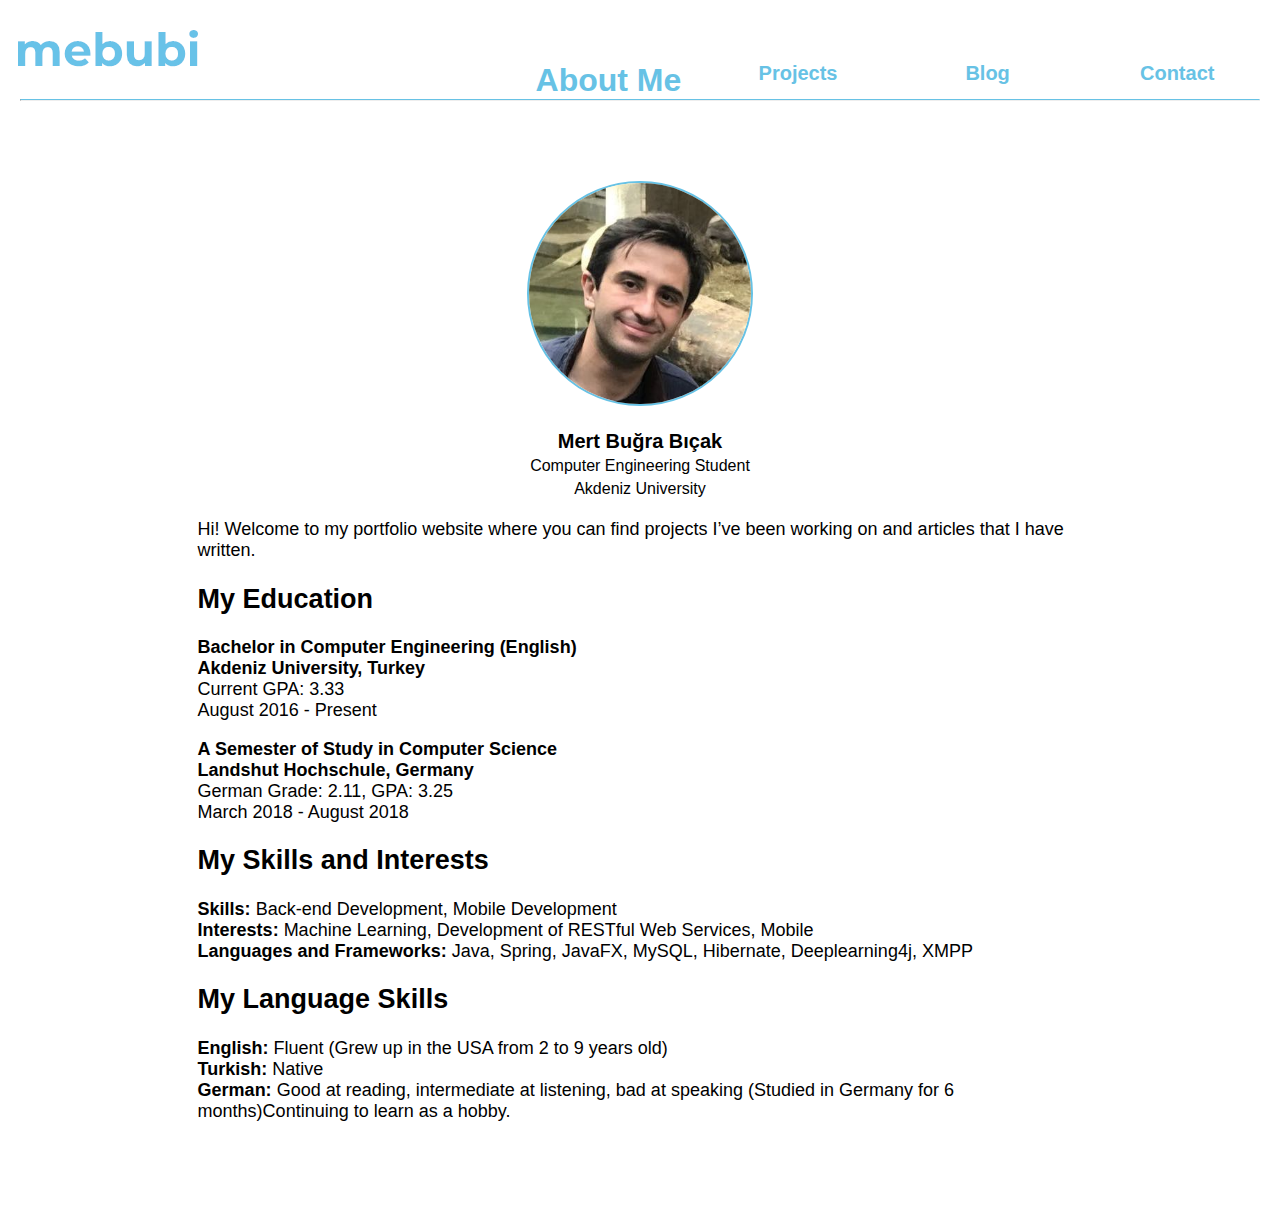
==== index.html @ 1c0088a4 "Add files via upload" ====
<!DOCTYPE html>

<!DOCTYPE html>
<html>
<head>
	<title>Welcome to mebubi.me</title>
	<meta charset="UTF-8">
	<link rel="stylesheet" type="text/css" href="MyStyles.css">
	
	
	<!-- Global site tag (gtag.js) - Google Analytics -->
<script async src="https://www.googletagmanager.com/gtag/js?id=UA-132957653-1"></script>
<script>
  window.dataLayer = window.dataLayer || [];
  function gtag(){dataLayer.push(arguments);}
  gtag('js', new Date());
  gtag('config', 'UA-132957653-1');
</script>

	
	
</head>
<body>



		<img src="mebubiLogo.png" align="left">

			<br><br><br>
		<ul id="navUL">
			<div id="divToRight">
			<li id="navLI"><a id="navLink" href="contact.html"><b>Contact</b></a></li>
			</div>
			<div id="divToRight">
			<li id="navLI"><a id="navLink" href="blog.html"><b>Blog</b></a></li>	
			</div>
			<div id="divToRight">
			<li id="navLI"><a id="navLink" href="projects.html"><b>Projects</b></a></li>
			</div>
			<div id="divToRight">
			<li id="navLI"><a id="navLink" href="index.html"><b><font size="+3">About Me</font></b></a></li>
			</div>


		</ul>

	<hr id="seperatingLine" align="center">


	<br><br><br><br>

	<center>
		<div id="textBody">
			<img id="roundedcorners" src="profile4.jpg" style="min-width: 200px; max-width: 250px" />
			<p id="profileName"><b>Mert Buğra Bıçak</b><br><font size="-0.5">Computer Engineering Student</font><br><font size="-0.5">Akdeniz University</font></p>
			<div style="text-align: left; font-family: Arial; font-size: 18px;">
			<p>Hi! Welcome to my portfolio website where you can find projects I’ve been working on and articles that I have written.</p>
			<h2>My Education</h2>
			<p><b>Bachelor in Computer Engineering (English)  <br>
								Akdeniz University, Turkey</b> <br>
								Current GPA: 3.33		   <br>
								August 2016 - Present 
			</p>
			<p><b>A Semester of Study in Computer Science 	<br>
				Landshut Hochschule, Germany</b> 			<br>
				German Grade:  2.11, GPA: 3.25			<br>
				March 2018 - August 2018				<br>
			</p>

			<h2>My Skills and Interests</h2>
			<p>
				
				<b>Skills:</b> Back-end Development, Mobile Development <br>
				<b>Interests:</b> Machine Learning, Development of RESTful Web Services, Mobile <br>
				<b>Languages and Frameworks:</b> Java, Spring, JavaFX, MySQL, Hibernate, Deeplearning4j, XMPP <br>
			</p>

			<h2>My Language Skills</h2>
			<p>

				<b>English:</b> Fluent (Grew up in the USA from 2 to 9 years old) <br>
				<b>Turkish:</b> Native <br>
				<b>German:</b> Good at reading, intermediate at listening, bad at speaking (Studied in Germany for 6 months)Continuing to learn as a hobby. <br>

				
			</p>

			<br><br><br>



			</div>

		</div>
	</center>


</body>
</html>
---- MyStyles.css ----
#seperatingLine {
	border-top: 1px solid #67C2E5;
	clear: both;
	width: 98%;
}

#seperatingLineForBlogTabs {
	border-top: 1px solid #67C2E5;
	clear: both;
	width: 100%;

}

#navUL {
  list-style-type: none;
  margin: 0;
  padding: 0;
}

#navLI {
	text-align: center;
}

#navLink {
	padding: 5px;
	font-size: 20px;
	color: #67C2E5;
	text-decoration: none;
	font-family: Arial;
}

#selectCategoryLink {
	text-decoration: none;
}

#navLink:hover {
	color: #166483;
	font-size: 23px;
}

#divToRight {
	float: right;
	text-align: center;
	min-width: 15%;
}

#roundedcorners {
	border-radius: 50%;
	border: 2px solid #67C2E5;
	width: 25%;
}

#profileName {
	font-size: 20px;
	font-family: Arial;
}

#profileEmail {
	font-size: 16px;
	font-family: Arial;
}

#textBody {
	width: 70%;
	max-width: 1100px;
}

#imageTabBody {
	width: 80%;

}

#normalText {
  text-align: left;
}

.circle {
	width:72px;
	height:72px;
	border-radius:50%;
	font-size:16px;
	font-family: Arial;
	color:#67C2E5;
	line-height:72px;
	text-align:center;
	background:#fff;
	margin-right: 40px;
	margin-bottom: 25px;
}

.circleSelected {
	color:#fff;
	background:#67C2E5;

}

.circle:hover {
	size: +2;
}

ul#projectCircleList li {
  display:inline-block;
}

.imageTab {
	width: 40%;
	min-width: 200px;

}

.imageTab:hover {
	
}

.blogDate {
	font-family: Arial;
}

.blogHeadLine {
	font-family: Arial;
}

.blogContent {
	font-family: Arial;
}
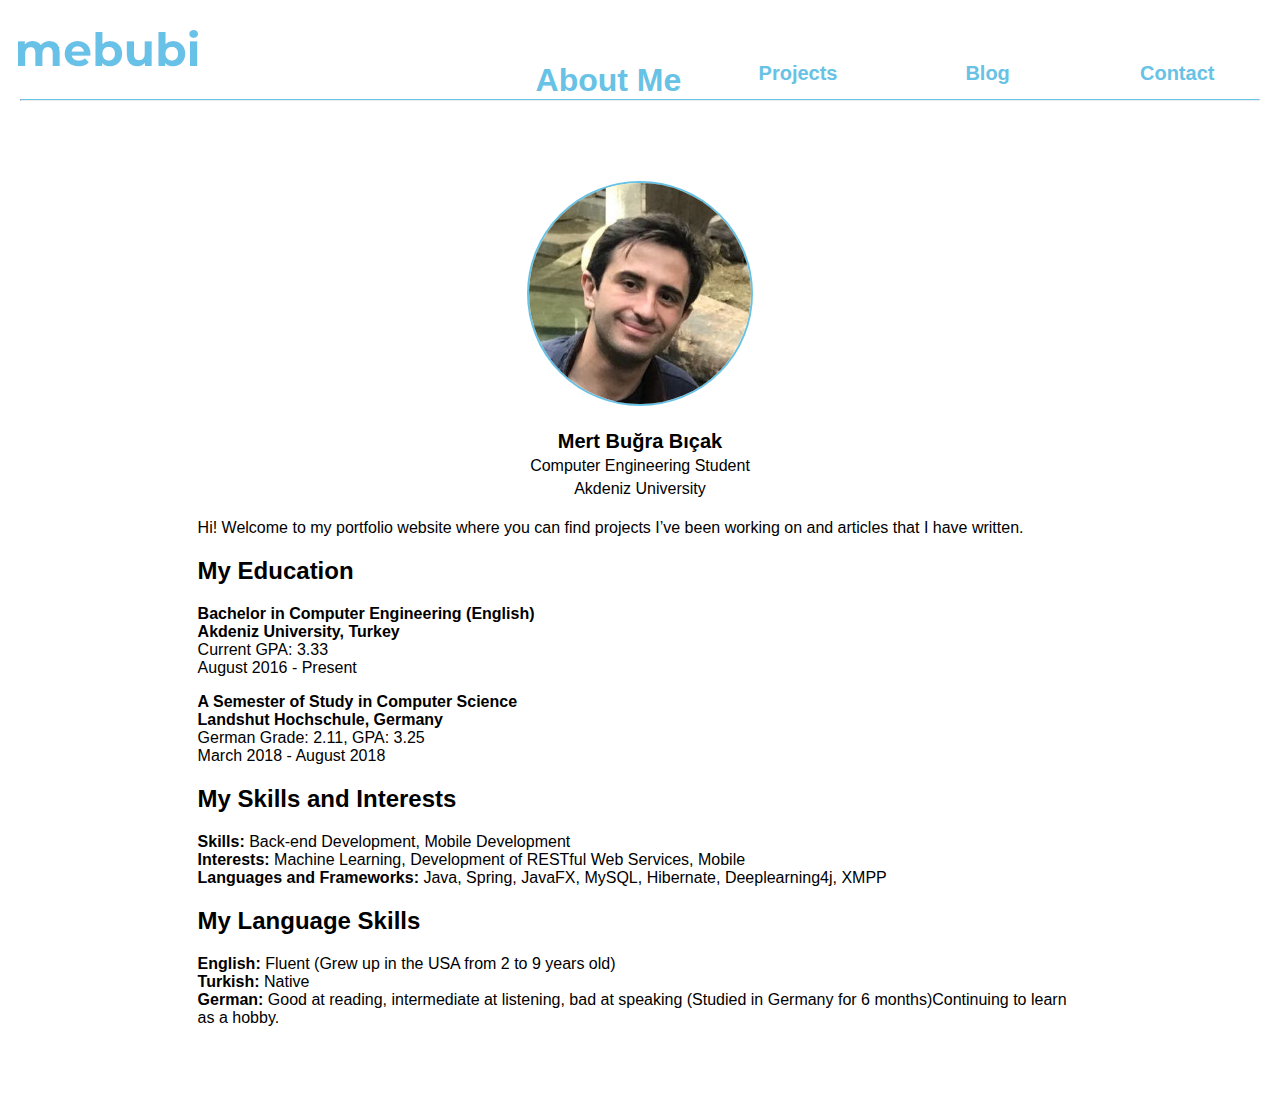
==== commit 43e65493: "Update index.html" ====
--- a/index.html
+++ b/index.html
@@ -53,7 +53,7 @@
 		<div id="textBody">
 			<img id="roundedcorners" src="profile4.jpg" style="min-width: 200px; max-width: 250px" />
 			<p id="profileName"><b>Mert Buğra Bıçak</b><br><font size="-0.5">Computer Engineering Student</font><br><font size="-0.5">Akdeniz University</font></p>
-			<div style="text-align: left; font-family: Arial; font-size: 18px;">
+			<div style="text-align: left; font-family: Arial; font-size: 16px;">
 			<p>Hi! Welcome to my portfolio website where you can find projects I’ve been working on and articles that I have written.</p>
 			<h2>My Education</h2>
 			<p><b>Bachelor in Computer Engineering (English)  <br>
@@ -96,4 +96,4 @@
 
 
 </body>
-</html>+</html>
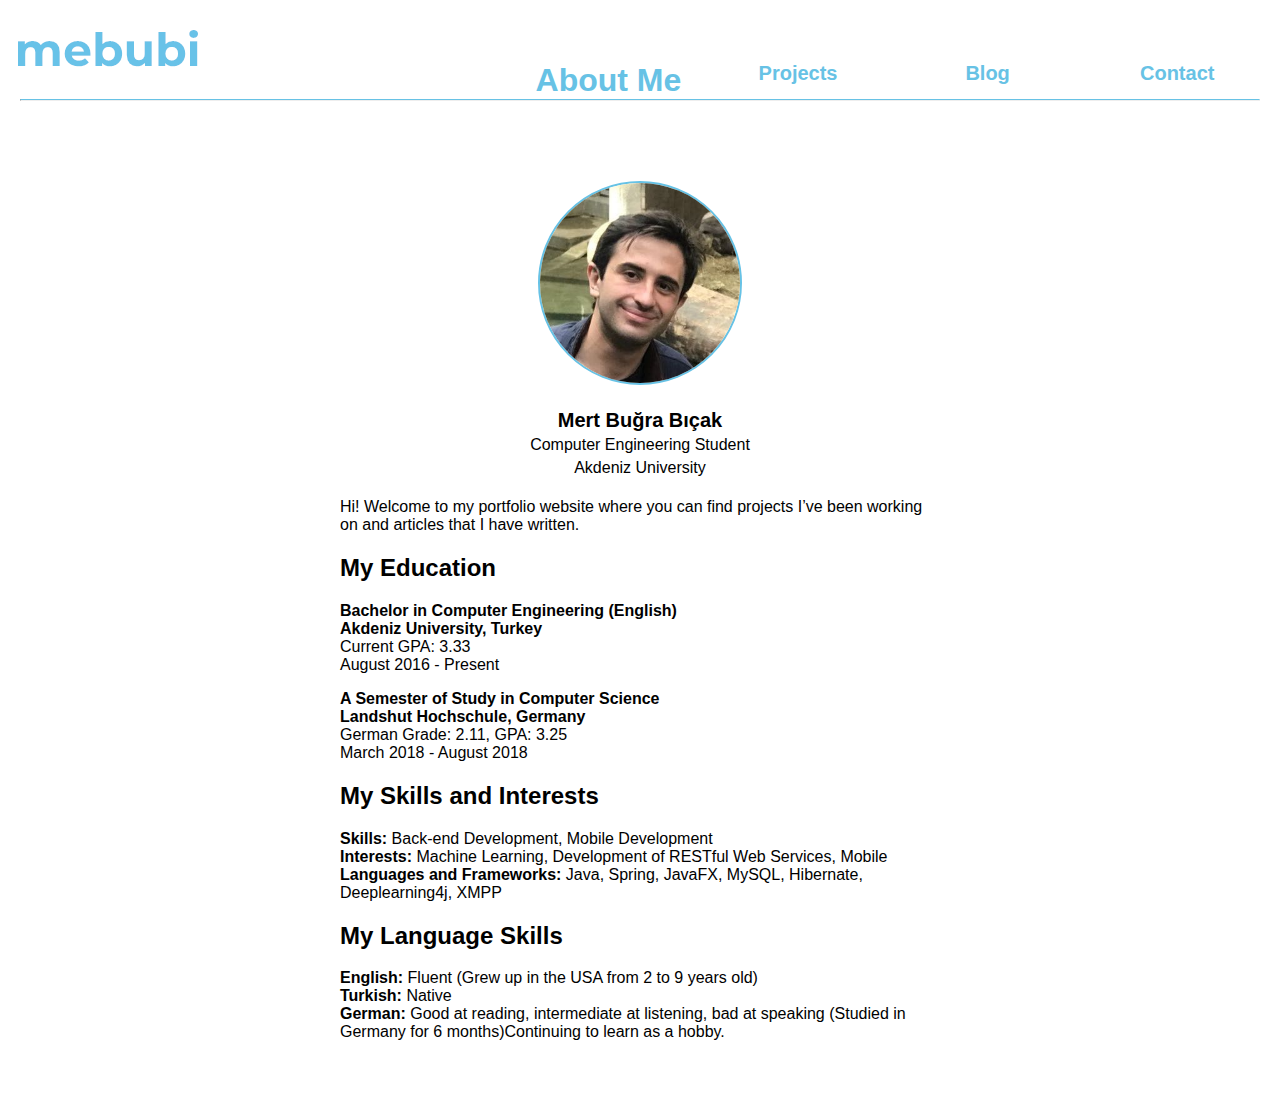
==== commit b9dba3d8: "Update index.html" ====
--- a/index.html
+++ b/index.html
@@ -50,7 +50,7 @@
 	<br><br><br><br>
 
 	<center>
-		<div id="textBody">
+		<div id="textBody" style="max-width: 600px">
 			<img id="roundedcorners" src="profile4.jpg" style="min-width: 200px; max-width: 250px" />
 			<p id="profileName"><b>Mert Buğra Bıçak</b><br><font size="-0.5">Computer Engineering Student</font><br><font size="-0.5">Akdeniz University</font></p>
 			<div style="text-align: left; font-family: Arial; font-size: 16px;">
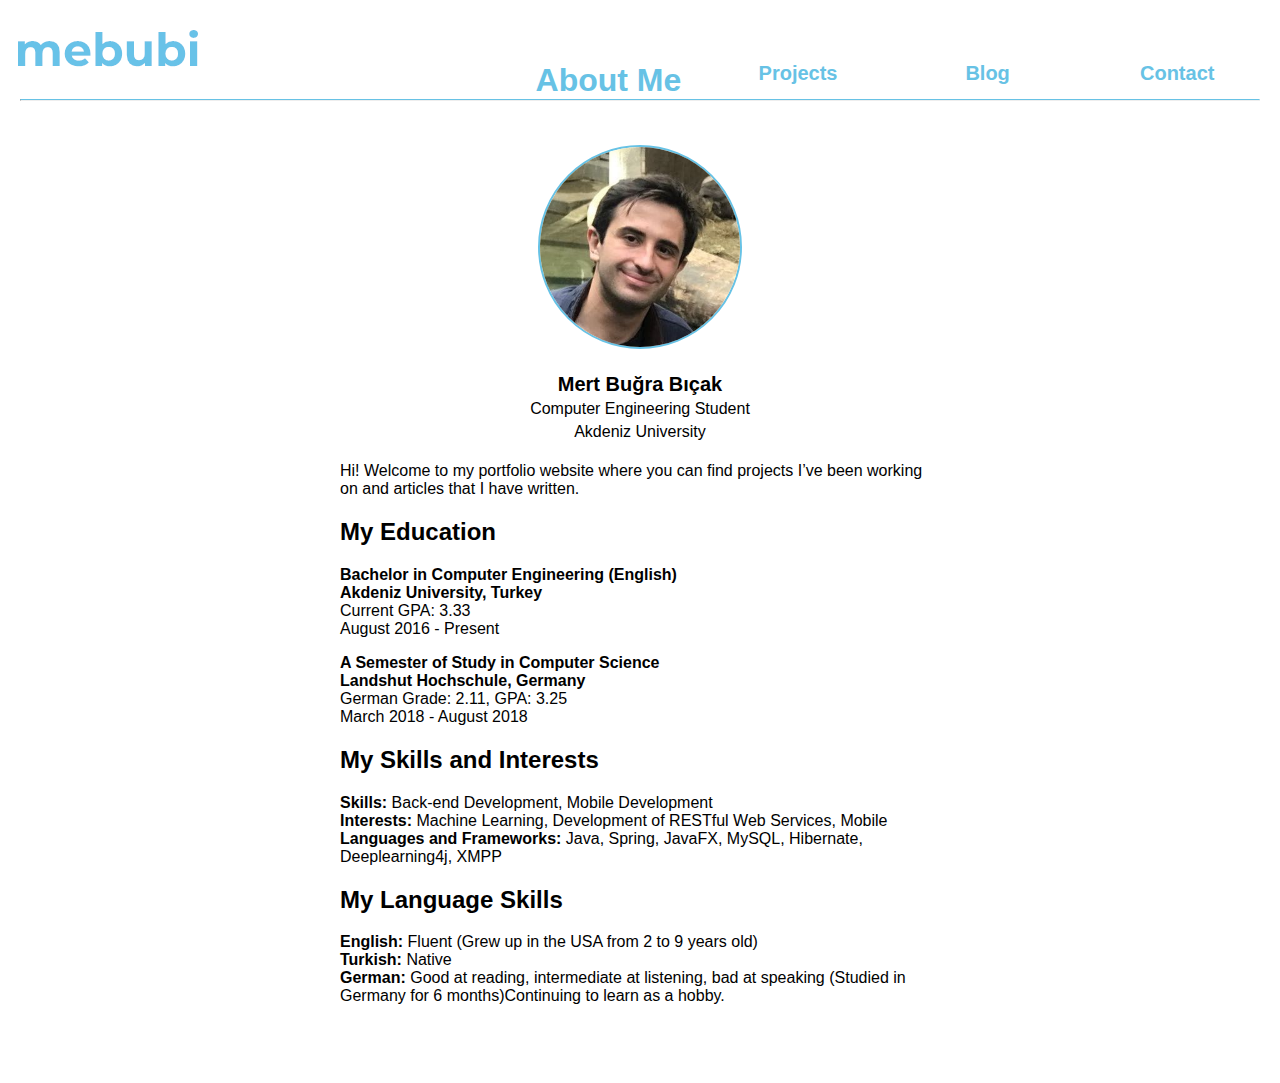
==== commit 49be8089: "Update index.html" ====
--- a/index.html
+++ b/index.html
@@ -47,7 +47,7 @@
 	<hr id="seperatingLine" align="center">
 
 
-	<br><br><br><br>
+	<br><br>
 
 	<center>
 		<div id="textBody" style="max-width: 600px">
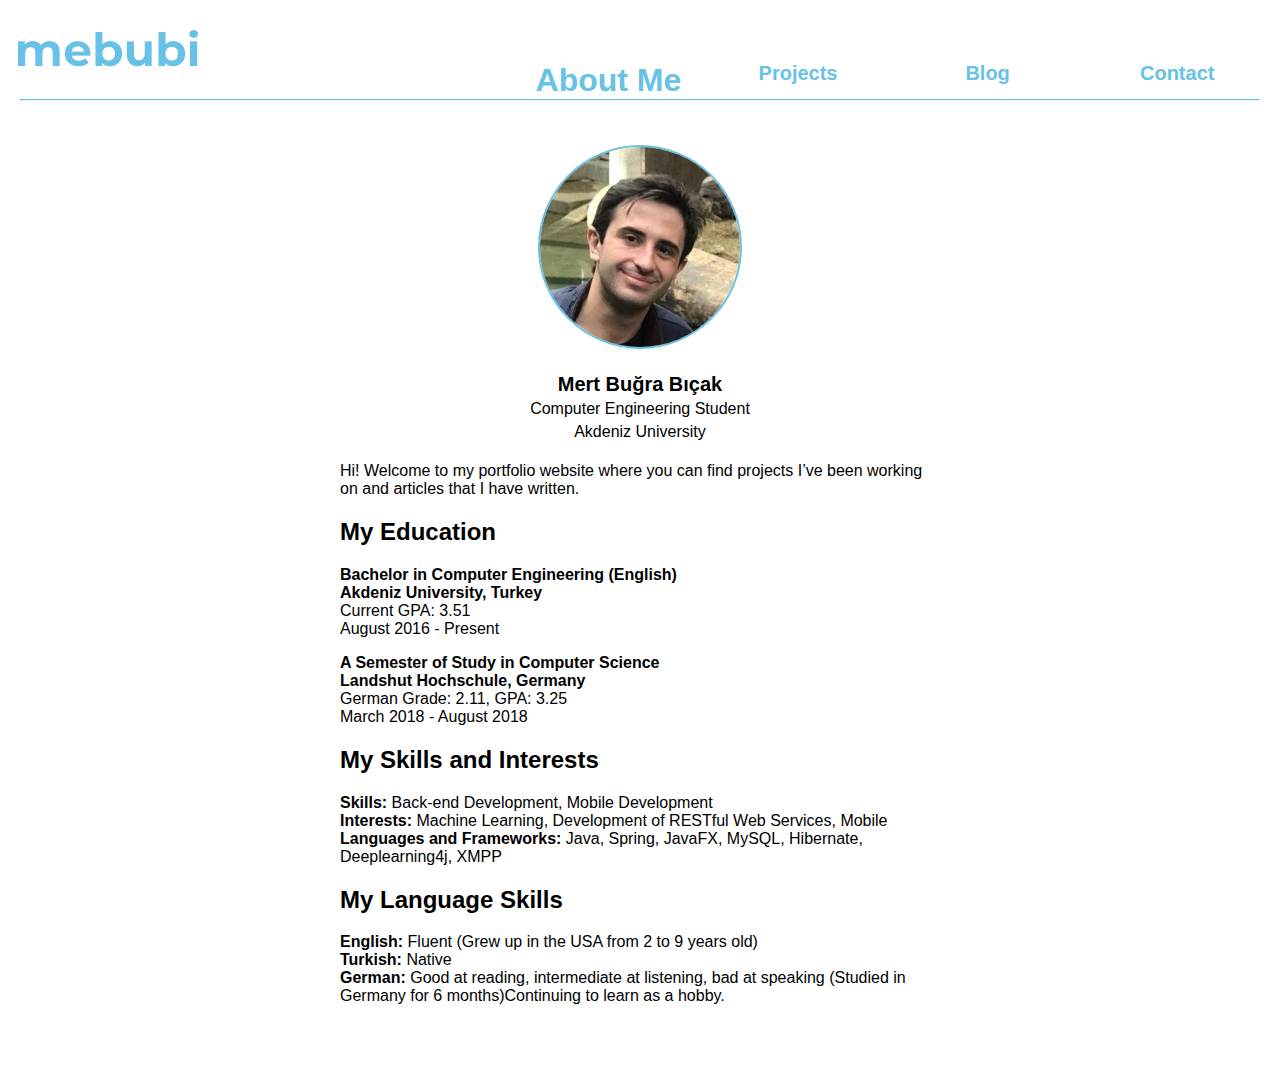
==== commit 0c59371f: "Update index.html" ====
--- a/index.html
+++ b/index.html
@@ -3,7 +3,7 @@
 <!DOCTYPE html>
 <html>
 <head>
-	<title>Welcome to mebubi.me</title>
+	<title>Welcome to mebubi.me, my portfolio website where I showcase my projects, articles and blog posts</title>
 	<meta charset="UTF-8">
 	<link rel="stylesheet" type="text/css" href="MyStyles.css">
 	
@@ -58,7 +58,7 @@
 			<h2>My Education</h2>
 			<p><b>Bachelor in Computer Engineering (English)  <br>
 								Akdeniz University, Turkey</b> <br>
-								Current GPA: 3.33		   <br>
+								Current GPA: 3.51		   <br>
 								August 2016 - Present 
 			</p>
 			<p><b>A Semester of Study in Computer Science 	<br>
